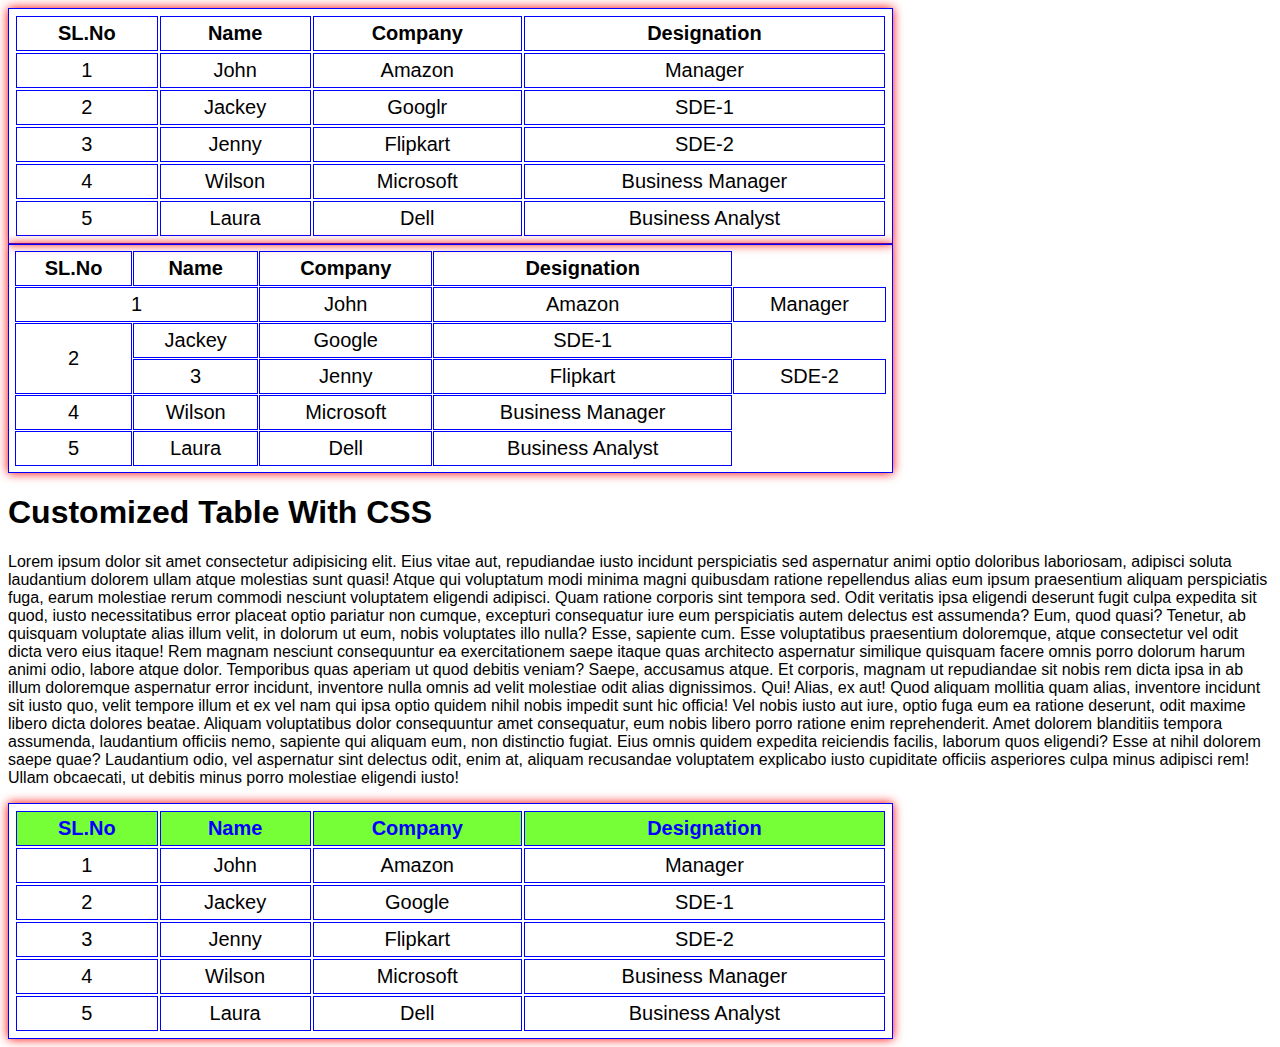
==== index.html @ be7ad46b "table created" ====
<!DOCTYPE html>
<html lang="en">
<head>
    <meta charset="UTF-8">
    <meta http-equiv="X-UA-Compatible" content="IE=edge">
    <meta name="viewport" content="width=device-width, initial-scale=1.0">
    <title>Table</title>
    <link rel="stylesheet" href="style.css">
    <script src="script.js"></script>

</head>
<body>
    <table>
        <thead>
            <tr>
                <th>SL.No</th>
                <th>Name</th>
                <th>Company</th>
                <th>Designation</th>
           </tr>
        </thead>
        <tbody>
            <tr>
                <td>1</td>
                <td>John</td>
                <td>Amazon</td>
                <td>Manager</td>
            </tr>
            <tr>
                <td>2</td>
                <td>Jackey</td>
                <td>Googlr</td>
                <td>SDE-1</td>
            </tr>
            <tr>
                <td>3</td>
                <td>Jenny</td>
                <td>Flipkart</td>
                <td>SDE-2</td>
            </tr>
            <tr>
                <td>4</td>
                <td>Wilson</td>
                <td>Microsoft</td>
                <td>Business Manager</td>
            </tr>
            <tr>
                <td>5</td>
                <td>Laura</td>
                <td>Dell</td>
                <td>Business Analyst</td>
            </tr>
           
        
        </tbody>
    </table>

    <!-- Table with col span -->
    <table Border="1" cellspacing="1" cellpadding="1">
        <thead>
            <tr>
                <th>SL.No</th>
                <th>Name</th>
                <th>Company</th>
                <th>Designation</th>
           </tr>
        </thead>
        <tbody>
            <tr>
                <td colspan="2">1</td>
                <td>John</td>
                <td>Amazon</td>
                <td>Manager</td>
            </tr>
            <tr>
                <td rowspan="2">2</td>
                <td>Jackey</td>
                <td>Google</td>
                <td>SDE-1</td>
            </tr>
            <tr>
                <td>3</td>
                <td>Jenny</td>
                <td>Flipkart</td>
                <td>SDE-2</td>
            </tr>
            <tr>
                <td>4</td>
                <td>Wilson</td>
                <td>Microsoft</td>
                <td>Business Manager</td>
            </tr>
            <tr>
                <td>5</td>
                <td>Laura</td>
                <td>Dell</td>
                <td>Business Analyst</td>
            </tr>
           
        
        </tbody>

    </table>
    <!-- table with css -->

  <h1>Customized Table With CSS</h1>
  <table id="test">
    <thead>
        <tr>
            <th>SL.No</th>
            <th>Name</th>
            <th>Company</th>
            <th>Designation</th>
       </tr>
    </thead>
    <tbody>
        <tr>
            <td>1</td>
            <td>John</td>
            <td>Amazon</td>
            <td>Manager</td>
        </tr>
        <tr>
            <td>2</td>
            <td>Jackey</td>
            <td>Google</td>
            <td>SDE-1</td>
        </tr>
        <tr>
            <td>3</td>
            <td>Jenny</td>
            <td>Flipkart</td>
            <td>SDE-2</td>
        </tr>
        <tr>
            <td>4</td>
            <td>Wilson</td>
            <td>Microsoft</td>
            <td>Business Manager</td>
        </tr>
        <tr>
            <td>5</td>
            <td>Laura</td>
            <td>Dell</td>
            <td>Business Analyst</td>
        </tr>
       
    
    </tbody>
    <P>Lorem ipsum dolor sit amet consectetur adipisicing elit. Eius vitae aut, repudiandae iusto incidunt perspiciatis sed aspernatur animi optio doloribus laboriosam, adipisci soluta laudantium dolorem ullam atque molestias sunt quasi!
    Atque qui voluptatum modi minima magni quibusdam ratione repellendus alias eum ipsum praesentium aliquam perspiciatis fuga, earum molestiae rerum commodi nesciunt voluptatem eligendi adipisci. Quam ratione corporis sint tempora sed.
    Odit veritatis ipsa eligendi deserunt fugit culpa expedita sit quod, iusto necessitatibus error placeat optio pariatur non cumque, excepturi consequatur iure eum perspiciatis autem delectus est assumenda? Eum, quod quasi?
    Tenetur, ab quisquam voluptate alias illum velit, in dolorum ut eum, nobis voluptates illo nulla? Esse, sapiente cum. Esse voluptatibus praesentium doloremque, atque consectetur vel odit dicta vero eius itaque!
    Rem magnam nesciunt consequuntur ea exercitationem saepe itaque quas architecto aspernatur similique quisquam facere omnis porro dolorum harum animi odio, labore atque dolor. Temporibus quas aperiam ut quod debitis veniam?
    Saepe, accusamus atque. Et corporis, magnam ut repudiandae sit nobis rem dicta ipsa in ab illum doloremque aspernatur error incidunt, inventore nulla omnis ad velit molestiae odit alias dignissimos. Qui!
    Alias, ex aut! Quod aliquam mollitia quam alias, inventore incidunt sit iusto quo, velit tempore illum et ex vel nam qui ipsa optio quidem nihil nobis impedit sunt hic officia!
    Vel nobis iusto aut iure, optio fuga eum ea ratione deserunt, odit maxime libero dicta dolores beatae. Aliquam voluptatibus dolor consequuntur amet consequatur, eum nobis libero porro ratione enim reprehenderit.
    Amet dolorem blanditiis tempora assumenda, laudantium officiis nemo, sapiente qui aliquam eum, non distinctio fugiat. Eius omnis quidem expedita reiciendis facilis, laborum quos eligendi? Esse at nihil dolorem saepe quae?
    Laudantium odio, vel aspernatur sint delectus odit, enim at, aliquam recusandae voluptatem explicabo iusto cupiditate officiis asperiores culpa minus adipisci rem! Ullam obcaecati, ut debitis minus porro molestiae eligendi iusto!</P>

</table>



</body>
</html>
---- style.css ----
body{
    font-family: Arial, Helvetica, sans-serif;
}
table,th,td{
    border:1px solid blue;
    text-align: center;
    padding: 5px;
    font-size: 20px;
}
table{
    width: 70%;
    box-shadow: 0 0 10px red;
}
/* top left right bottom */

#test thead{
    background-color: #76ff37;
    color: blue;
}
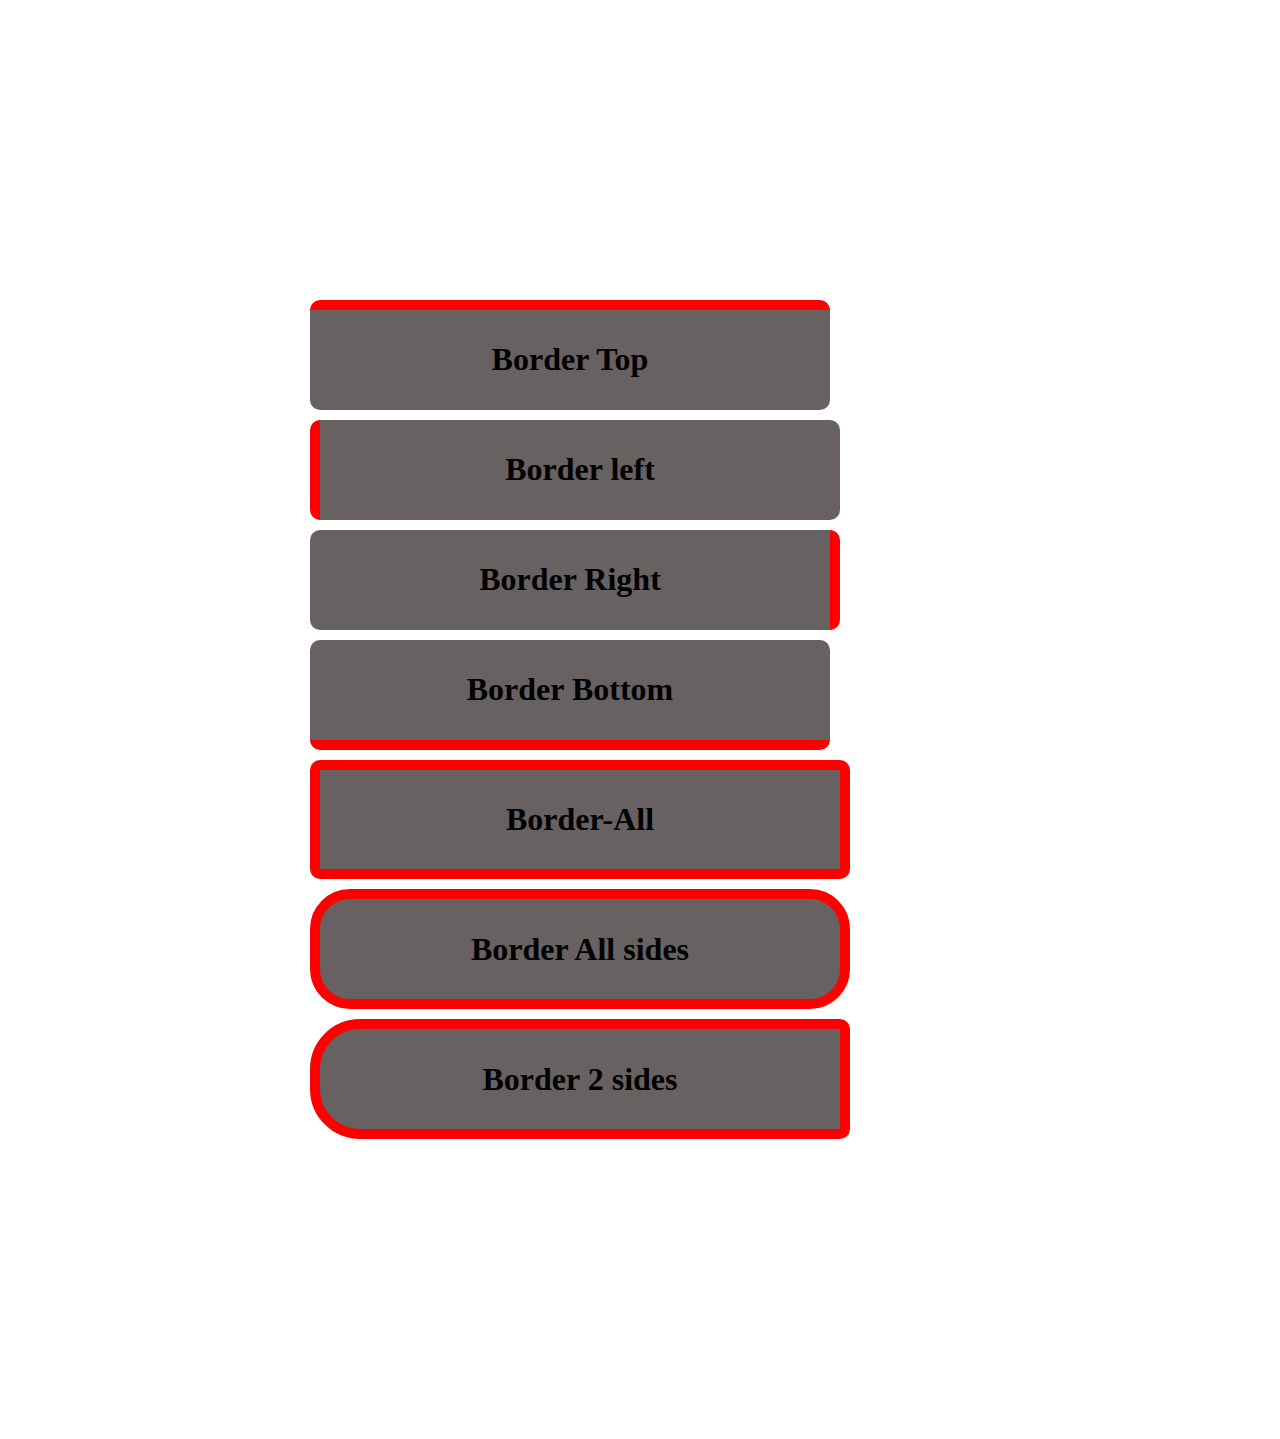
==== commit bb517228: "display changes" ====
--- a/index.html
+++ b/index.html
@@ -4,163 +4,48 @@
     <meta charset="UTF-8">
     <meta http-equiv="X-UA-Compatible" content="IE=edge">
     <meta name="viewport" content="width=device-width, initial-scale=1.0">
-    <title>Table</title>
+    <title>Border</title>
     <link rel="stylesheet" href="style.css">
     <script src="script.js"></script>
 
 </head>
 <body>
-    <table>
-        <thead>
-            <tr>
-                <th>SL.No</th>
-                <th>Name</th>
-                <th>Company</th>
-                <th>Designation</th>
-           </tr>
-        </thead>
-        <tbody>
-            <tr>
-                <td>1</td>
-                <td>John</td>
-                <td>Amazon</td>
-                <td>Manager</td>
-            </tr>
-            <tr>
-                <td>2</td>
-                <td>Jackey</td>
-                <td>Googlr</td>
-                <td>SDE-1</td>
-            </tr>
-            <tr>
-                <td>3</td>
-                <td>Jenny</td>
-                <td>Flipkart</td>
-                <td>SDE-2</td>
-            </tr>
-            <tr>
-                <td>4</td>
-                <td>Wilson</td>
-                <td>Microsoft</td>
-                <td>Business Manager</td>
-            </tr>
-            <tr>
-                <td>5</td>
-                <td>Laura</td>
-                <td>Dell</td>
-                <td>Business Analyst</td>
-            </tr>
-           
-        
-        </tbody>
-    </table>
+    <div style="border-top:10px solid red">
+        <h1>Border Top</h1>
+    </div>
+    <!-- border-top -->
 
-    <!-- Table with col span -->
-    <table Border="1" cellspacing="1" cellpadding="1">
-        <thead>
-            <tr>
-                <th>SL.No</th>
-                <th>Name</th>
-                <th>Company</th>
-                <th>Designation</th>
-           </tr>
-        </thead>
-        <tbody>
-            <tr>
-                <td colspan="2">1</td>
-                <td>John</td>
-                <td>Amazon</td>
-                <td>Manager</td>
-            </tr>
-            <tr>
-                <td rowspan="2">2</td>
-                <td>Jackey</td>
-                <td>Google</td>
-                <td>SDE-1</td>
-            </tr>
-            <tr>
-                <td>3</td>
-                <td>Jenny</td>
-                <td>Flipkart</td>
-                <td>SDE-2</td>
-            </tr>
-            <tr>
-                <td>4</td>
-                <td>Wilson</td>
-                <td>Microsoft</td>
-                <td>Business Manager</td>
-            </tr>
-            <tr>
-                <td>5</td>
-                <td>Laura</td>
-                <td>Dell</td>
-                <td>Business Analyst</td>
-            </tr>
-           
-        
-        </tbody>
+    <div style="border-left:10px solid red">
+        <h1>Border left</h1>
+    </div>
+    <!-- borderleft -->
 
-    </table>
-    <!-- table with css -->
+    <div style="border-right:10px solid red">
+        <h1>Border Right</h1>
+    </div>
+    <!-- border-right -->
 
-  <h1>Customized Table With CSS</h1>
-  <table id="test">
-    <thead>
-        <tr>
-            <th>SL.No</th>
-            <th>Name</th>
-            <th>Company</th>
-            <th>Designation</th>
-       </tr>
-    </thead>
-    <tbody>
-        <tr>
-            <td>1</td>
-            <td>John</td>
-            <td>Amazon</td>
-            <td>Manager</td>
-        </tr>
-        <tr>
-            <td>2</td>
-            <td>Jackey</td>
-            <td>Google</td>
-            <td>SDE-1</td>
-        </tr>
-        <tr>
-            <td>3</td>
-            <td>Jenny</td>
-            <td>Flipkart</td>
-            <td>SDE-2</td>
-        </tr>
-        <tr>
-            <td>4</td>
-            <td>Wilson</td>
-            <td>Microsoft</td>
-            <td>Business Manager</td>
-        </tr>
-        <tr>
-            <td>5</td>
-            <td>Laura</td>
-            <td>Dell</td>
-            <td>Business Analyst</td>
-        </tr>
-       
+    <div style="border-bottom:10px solid red">
+        <h1>Border Bottom</h1>
+        <!-- borderbottom -->
+
+    </div>
+    <div style="border:10px solid red">
+        <h1>Border-All</h1>
+    </div>
+    <!-- border all -->
+
+    <div id="rounded-all">
+        <h1>Border All sides</h1>
+    </div>
+    <!-- rounded all -->
+
+    <div id="rounded-two">
+        <h1>Border 2 sides</h1>
+    </div>
+    <!-- rounded - two -->
+
     
-    </tbody>
-    <P>Lorem ipsum dolor sit amet consectetur adipisicing elit. Eius vitae aut, repudiandae iusto incidunt perspiciatis sed aspernatur animi optio doloribus laboriosam, adipisci soluta laudantium dolorem ullam atque molestias sunt quasi!
-    Atque qui voluptatum modi minima magni quibusdam ratione repellendus alias eum ipsum praesentium aliquam perspiciatis fuga, earum molestiae rerum commodi nesciunt voluptatem eligendi adipisci. Quam ratione corporis sint tempora sed.
-    Odit veritatis ipsa eligendi deserunt fugit culpa expedita sit quod, iusto necessitatibus error placeat optio pariatur non cumque, excepturi consequatur iure eum perspiciatis autem delectus est assumenda? Eum, quod quasi?
-    Tenetur, ab quisquam voluptate alias illum velit, in dolorum ut eum, nobis voluptates illo nulla? Esse, sapiente cum. Esse voluptatibus praesentium doloremque, atque consectetur vel odit dicta vero eius itaque!
-    Rem magnam nesciunt consequuntur ea exercitationem saepe itaque quas architecto aspernatur similique quisquam facere omnis porro dolorum harum animi odio, labore atque dolor. Temporibus quas aperiam ut quod debitis veniam?
-    Saepe, accusamus atque. Et corporis, magnam ut repudiandae sit nobis rem dicta ipsa in ab illum doloremque aspernatur error incidunt, inventore nulla omnis ad velit molestiae odit alias dignissimos. Qui!
-    Alias, ex aut! Quod aliquam mollitia quam alias, inventore incidunt sit iusto quo, velit tempore illum et ex vel nam qui ipsa optio quidem nihil nobis impedit sunt hic officia!
-    Vel nobis iusto aut iure, optio fuga eum ea ratione deserunt, odit maxime libero dicta dolores beatae. Aliquam voluptatibus dolor consequuntur amet consequatur, eum nobis libero porro ratione enim reprehenderit.
-    Amet dolorem blanditiis tempora assumenda, laudantium officiis nemo, sapiente qui aliquam eum, non distinctio fugiat. Eius omnis quidem expedita reiciendis facilis, laborum quos eligendi? Esse at nihil dolorem saepe quae?
-    Laudantium odio, vel aspernatur sint delectus odit, enim at, aliquam recusandae voluptatem explicabo iusto cupiditate officiis asperiores culpa minus adipisci rem! Ullam obcaecati, ut debitis minus porro molestiae eligendi iusto!</P>
-
-</table>
-
-
 
 </body>
 </html>--- a/style.css
+++ b/style.css
@@ -1,19 +1,21 @@
 body{
-    font-family: Arial, Helvetica, sans-serif;
+    margin: 300px;
 }
-table,th,td{
-    border:1px solid blue;
+div{
+    border-radius: 10px;
+    padding: 10px;
     text-align: center;
-    padding: 5px;
-    font-size: 20px;
+    background-color: #686161;
+    margin: 10px;
+    width: 500px;
 }
-table{
-    width: 70%;
-    box-shadow: 0 0 10px red;
+#rounded-all{
+    border: 10px solid red;
+    border-radius: 40px;
 }
-/* top left right bottom */
+#rounded-two{
+    border: 10px solid red;
+    border-top-left-radius: 50px;
+    border-bottom-left-radius: 50px;
+}
 
-#test thead{
-    background-color: #76ff37;
-    color: blue;
-}
